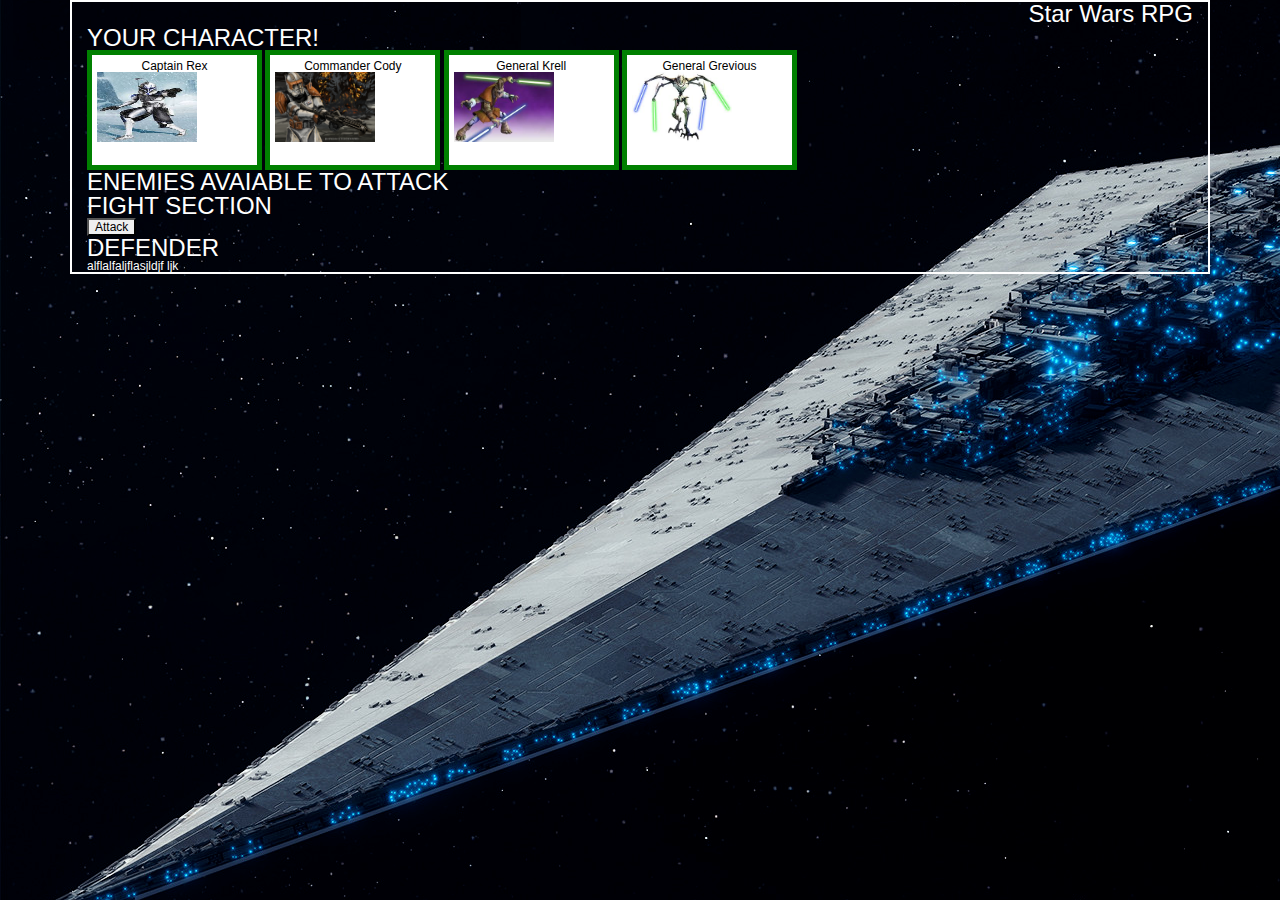
==== index.html @ 9de0faa4 "Inital files. Started with JS code to move the character blocks to character, enemies, and defender " ====
<!DOCTYPE html>
<html lang="en">
<head>
    <meta charset="UTF-8">
    <meta name="viewport" content="width=device-width, initial-scale=1.0">
    <meta http-equiv="X-UA-Compatible" content="ie=edge">
    <title>Star Wars RPG</title>
    <link rel="stylesheet" href="https://stackpath.bootstrapcdn.com/bootstrap/4.3.1/css/bootstrap.min.css" integrity="sha384-ggOyR0iXCbMQv3Xipma34MD+dH/1fQ784/j6cY/iJTQUOhcWr7x9JvoRxT2MZw1T" crossorigin="anonymous">
    <script src="https://code.jquery.com/jquery-3.3.1.slim.min.js" integrity="sha384-q8i/X+965DzO0rT7abK41JStQIAqVgRVzpbzo5smXKp4YfRvH+8abtTE1Pi6jizo" crossorigin="anonymous"></script>
<script src="https://cdnjs.cloudflare.com/ajax/libs/popper.js/1.14.7/umd/popper.min.js" integrity="sha384-UO2eT0CpHqdSJQ6hJty5KVphtPhzWj9WO1clHTMGa3JDZwrnQq4sF86dIHNDz0W1" crossorigin="anonymous"></script>
<script src="https://stackpath.bootstrapcdn.com/bootstrap/4.3.1/js/bootstrap.min.js" integrity="sha384-JjSmVgyd0p3pXB1rRibZUAYoIIy6OrQ6VrjIEaFf/nJGzIxFDsf4x0xIM+B07jRM" crossorigin="anonymous"></script>
    <link rel="stylesheet" href="assets/css/reset.css">
    <link rel="stylesheet" href="assets/css/style.css">

</head>
<body>
    <div class="container">
        <h1 id="title" >Star Wars RPG</h1>
        <div class="row">
            <div class="col-md-12">
                <h4>YOUR CHARACTER!</h4> 
                <div class = "friendly" id="rex">          
                    <div class="name">Captain Rex</div>
                    <img src="assets/images/captain-rex.jpg" alt="character1"><br>
                    <div class="hit-points"></div>
                </div>
                <div class= "friendly" id="cody">
                    <div class="name">Commander Cody</div>
                    <img src="assets/images/commander-cody.jpg" alt="character1">
                    <div class="hit-points"></div>
                </div>
                <div class= "friendly" id="krell">
                        <div class="name">General Krell</div>
                        <img src="assets/images/krell.jpg" alt="character1">
                        <div class="hit-points"></div>
                </div>
                <div class="friendly" id="grevious">
                    <div class="name">General Grevious</div>
                    <img src="assets/images/grevious.jpg" alt="character1">
                    <div class="hit-points"></div>
                </div>

            </div>
        </div>
        <div class="row">
            <div class="col-md-12 enemies">
                <h4>ENEMIES AVAIABLE TO ATTACK</h4>
            </div>
        </div>
        <div class="row">
            <div class="col-md-12 fight-section">
                <h4>FIGHT SECTION</h4>
                <button id="attack"> Attack</button>
            </div>
        </div>
        <div class="row">
            <div class="col-md-12 defender">
                <h4>DEFENDER</h4>
            </div>
        </div>
        <div class="row">
            <div class="col-md-12 attack-status">
                 <p>alflalfaljflasjldjf ljk</p>
            </div>   
        </div>













    </div>

    <script src="assets/javascript/game.js"></script>
    <script src="assets/javascript/jquery.js"></script>

    
</body>
</html>
---- assets/css/style.css ----
body{
    background-image: url("executor.png");
    background: cover;
    background-repeat: no-repeat;
    margin: 0 auto;
    font-family: 'Lucida Sans', 'Lucida Sans Regular', 'Lucida Grande', 'Lucida Sans Unicode', Geneva, Verdana, sans-serif;
    font-size: 12px;
    color: white;
}

.container{
    height: 100%;
    border: 2px white solid; 

}

h1, h4{
    font-size: 1.5rem;
}

h1{
    text-align: right;
}

.friendly{
    display: inline-block;
    background-color: white;
    border: 5px green solid;
    padding: 5px;
    height: 120px;
    width: 175px;
    justify-content: center;
}

.friendly:hover, .hostile:hover{
     
    cursor: crosshair;

}
.hostile{
    display: inline-block;
    border: 5px white solid;
    padding: 5px;
    height: 120px;
    width: 175px;
    justify-content: center;
    background-color: red;

}


.name, .hit-points{
    color: black;
    text-align: center;
}

img{
    margin: 0 auto;
    height: 70px;
    width: 100px;
}
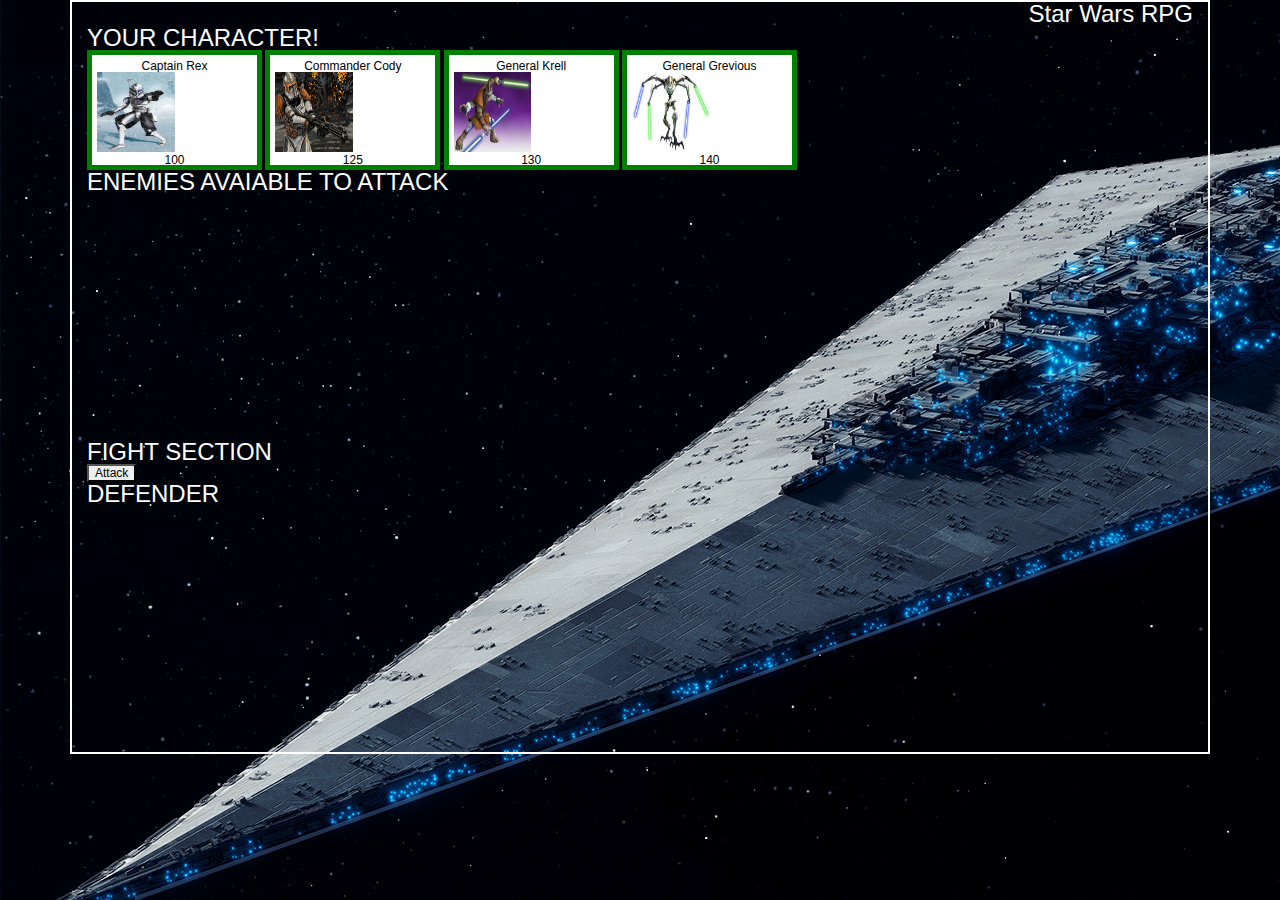
==== commit 16578af0: "finish with the JS file to run the game. need to add increment in attack points for hero after the h" ====
--- a/index.html
+++ b/index.html
@@ -17,7 +17,7 @@
     <div class="container">
         <h1 id="title" >Star Wars RPG</h1>
         <div class="row">
-            <div class="col-md-12">
+            <div class="col-md-12" class="characters">
                 <h4>YOUR CHARACTER!</h4> 
                 <div class = "friendly" id="rex">          
                     <div class="name">Captain Rex</div>
@@ -59,8 +59,8 @@
             </div>
         </div>
         <div class="row">
-            <div class="col-md-12 attack-status">
-                 <p>alflalfaljflasjldjf ljk</p>
+            <div class="col-md-12 game-status">
+                 <p id="attack-status"></p>
             </div>   
         </div>
 
--- a/assets/css/style.css
+++ b/assets/css/style.css
@@ -37,6 +37,11 @@
     cursor: crosshair;
 
 }
+
+.characters, .enemies, .defender{
+    height: 270px;
+}
+
 .hostile{
     display: inline-block;
     border: 5px white solid;
@@ -56,6 +61,6 @@
 
 img{
     margin: 0 auto;
-    height: 70px;
-    width: 100px;
+    height: 80px;
+    width: 50%;
 }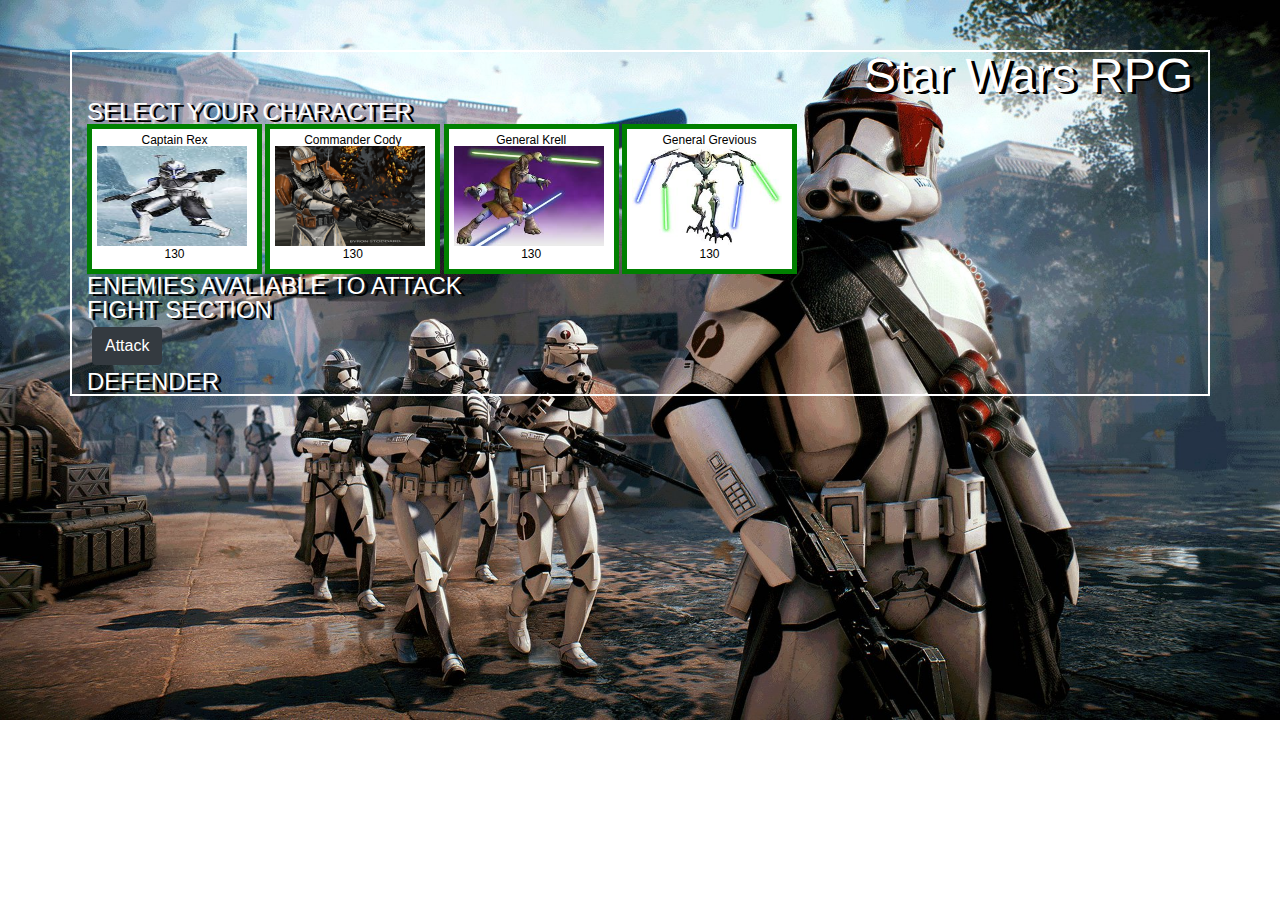
==== commit 6526883d: "added comments to JS file. Updated CSS and JS code to fix bug also" ====
--- a/index.html
+++ b/index.html
@@ -17,24 +17,24 @@
     <div class="container">
         <h1 id="title" >Star Wars RPG</h1>
         <div class="row">
-            <div class="col-md-12" class="characters">
-                <h4>YOUR CHARACTER!</h4> 
-                <div class = "friendly" id="rex">          
+            <div class="col-md-12 characters">
+                <h4>SELECT YOUR CHARACTER</h4> 
+                <div class = "friendly avatar" id="rex">          
                     <div class="name">Captain Rex</div>
                     <img src="assets/images/captain-rex.jpg" alt="character1"><br>
                     <div class="hit-points"></div>
                 </div>
-                <div class= "friendly" id="cody">
+                <div class= "friendly avatar" id="cody">
                     <div class="name">Commander Cody</div>
                     <img src="assets/images/commander-cody.jpg" alt="character1">
                     <div class="hit-points"></div>
                 </div>
-                <div class= "friendly" id="krell">
+                <div class= "friendly avatar" id="krell">
                         <div class="name">General Krell</div>
                         <img src="assets/images/krell.jpg" alt="character1">
                         <div class="hit-points"></div>
                 </div>
-                <div class="friendly" id="grevious">
+                <div class="friendly avatar" id="grevious">
                     <div class="name">General Grevious</div>
                     <img src="assets/images/grevious.jpg" alt="character1">
                     <div class="hit-points"></div>
@@ -44,13 +44,13 @@
         </div>
         <div class="row">
             <div class="col-md-12 enemies">
-                <h4>ENEMIES AVAIABLE TO ATTACK</h4>
+                <h4>ENEMIES AVALIABLE TO ATTACK</h4>
             </div>
         </div>
         <div class="row">
             <div class="col-md-12 fight-section">
                 <h4>FIGHT SECTION</h4>
-                <button id="attack"> Attack</button>
+                <button class="btn btn-dark" id="attack"> Attack</button>
             </div>
         </div>
         <div class="row">
@@ -63,19 +63,6 @@
                  <p id="attack-status"></p>
             </div>   
         </div>
-
-
-
-
-
-
-
-
-
-
-
-
-
     </div>
 
     <script src="assets/javascript/game.js"></script>
--- a/assets/css/style.css
+++ b/assets/css/style.css
@@ -1,66 +1,90 @@
+/* CSS style fo general body  */
 body{
-    background-image: url("executor.png");
-    background: cover;
+    background-image: url("clones.jpg");
+    background-size: cover;
     background-repeat: no-repeat;
     margin: 0 auto;
     font-family: 'Lucida Sans', 'Lucida Sans Regular', 'Lucida Grande', 'Lucida Sans Unicode', Geneva, Verdana, sans-serif;
     font-size: 12px;
     color: white;
+
 }
 
 .container{
-    height: 100%;
+    margin: 50px auto;
     border: 2px white solid; 
 
 }
 
-h1, h4{
+h1{
+    font-size: 3rem;
+    text-align: right;
+}
+
+h4{
     font-size: 1.5rem;
 }
 
-h1{
-    text-align: right;
+h1, h4, p{
+    text-shadow: 4px 2px black;
+}
+
+/* CSS style for character cards. */
+.avatar{
+    display: inline-block;
+    padding: 5px;
+    height: 150px;
+    width: 175px;
+    justify-content: center;
+}
+
+.hostile{
+    display: inline-block;
+    margin-left: 5px;
+    border: 5px white solid;
+    background-color: red;
+    color: white;
 }
 
 .friendly{
     display: inline-block;
     background-color: white;
     border: 5px green solid;
-    padding: 5px;
-    height: 120px;
-    width: 175px;
-    justify-content: center;
+    
+}
+
+img{
+    margin: 0 auto;
+    height: 100px;
+    width: 150px;
 }
 
 .friendly:hover, .hostile:hover{
-     
     cursor: crosshair;
-
 }
 
-.characters, .enemies, .defender{
-    height: 270px;
+.hostile:first-child{
+    margin-left: 0px;
 }
-
-.hostile{
-    display: inline-block;
-    border: 5px white solid;
-    padding: 5px;
-    height: 120px;
-    width: 175px;
-    justify-content: center;
-    background-color: red;
-
-}
-
 
 .name, .hit-points{
     color: black;
     text-align: center;
 }
 
-img{
-    margin: 0 auto;
-    height: 80px;
-    width: 50%;
+#attack-status{
+    font-size: 20px;
+}
+
+/* CSS style for attack and reset button. */
+button{
+    margin: 5px;
+}
+
+/* Media query for game */
+@media screen and (max-width: 480px){
+    h1{
+        text-align: left;
+    }
+
 }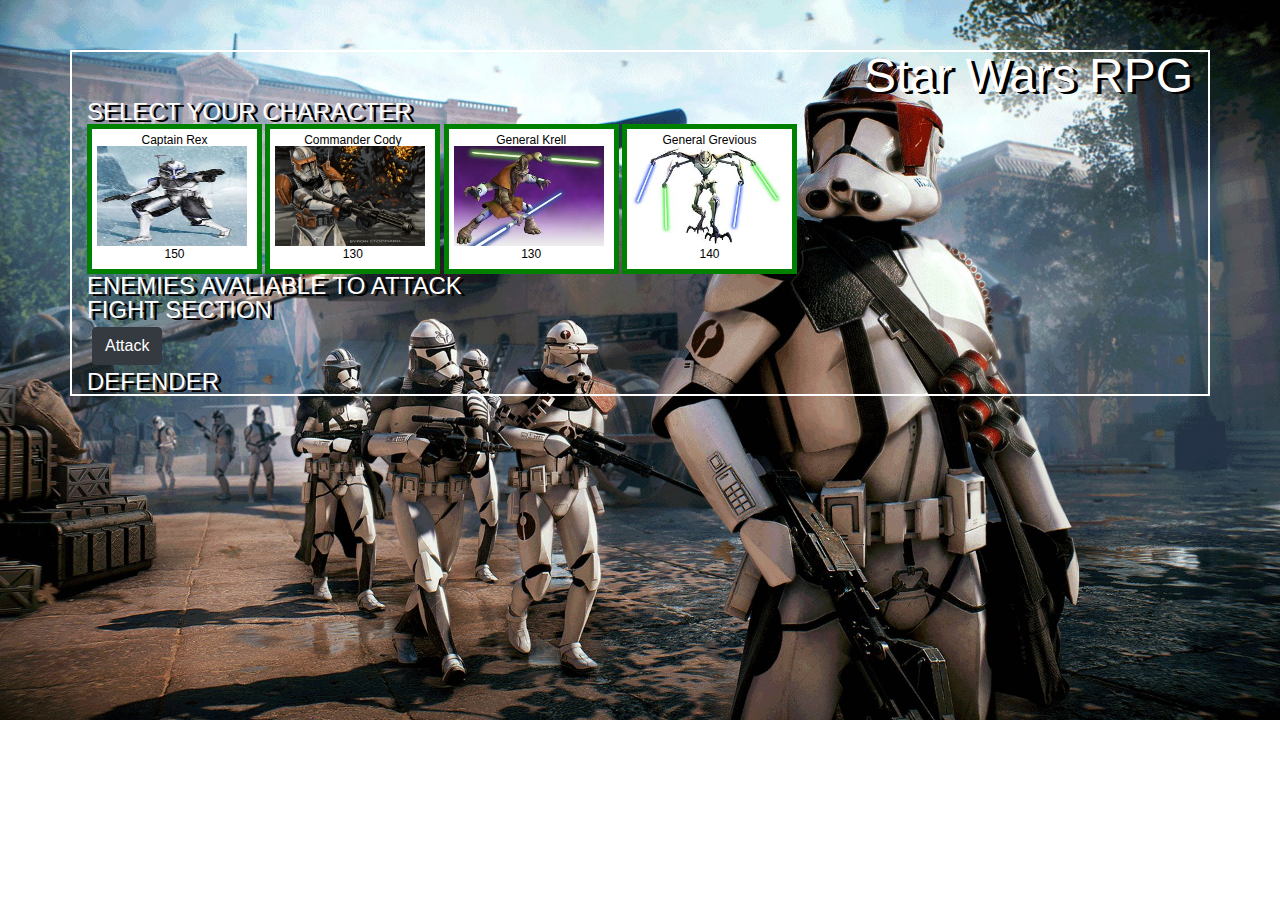
==== commit f15531d0: "fix some bugs" ====
--- a/index.html
+++ b/index.html
@@ -5,10 +5,11 @@
     <meta name="viewport" content="width=device-width, initial-scale=1.0">
     <meta http-equiv="X-UA-Compatible" content="ie=edge">
     <title>Star Wars RPG</title>
+    <script src="https://cdnjs.cloudflare.com/ajax/libs/popper.js/1.14.7/umd/popper.min.js" integrity="sha384-UO2eT0CpHqdSJQ6hJty5KVphtPhzWj9WO1clHTMGa3JDZwrnQq4sF86dIHNDz0W1" crossorigin="anonymous"></script>
+<script src="https://stackpath.bootstrapcdn.com/bootstrap/4.3.1/js/bootstrap.min.js" integrity="sha384-JjSmVgyd0p3pXB1rRibZUAYoIIy6OrQ6VrjIEaFf/nJGzIxFDsf4x0xIM+B07jRM" crossorigin="anonymous"></script>
     <link rel="stylesheet" href="https://stackpath.bootstrapcdn.com/bootstrap/4.3.1/css/bootstrap.min.css" integrity="sha384-ggOyR0iXCbMQv3Xipma34MD+dH/1fQ784/j6cY/iJTQUOhcWr7x9JvoRxT2MZw1T" crossorigin="anonymous">
     <script src="https://code.jquery.com/jquery-3.3.1.slim.min.js" integrity="sha384-q8i/X+965DzO0rT7abK41JStQIAqVgRVzpbzo5smXKp4YfRvH+8abtTE1Pi6jizo" crossorigin="anonymous"></script>
-<script src="https://cdnjs.cloudflare.com/ajax/libs/popper.js/1.14.7/umd/popper.min.js" integrity="sha384-UO2eT0CpHqdSJQ6hJty5KVphtPhzWj9WO1clHTMGa3JDZwrnQq4sF86dIHNDz0W1" crossorigin="anonymous"></script>
-<script src="https://stackpath.bootstrapcdn.com/bootstrap/4.3.1/js/bootstrap.min.js" integrity="sha384-JjSmVgyd0p3pXB1rRibZUAYoIIy6OrQ6VrjIEaFf/nJGzIxFDsf4x0xIM+B07jRM" crossorigin="anonymous"></script>
+
     <link rel="stylesheet" href="assets/css/reset.css">
     <link rel="stylesheet" href="assets/css/style.css">
 
@@ -19,22 +20,22 @@
         <div class="row">
             <div class="col-md-12 characters">
                 <h4>SELECT YOUR CHARACTER</h4> 
-                <div class = "friendly avatar" id="rex">          
+                <div class = "friendly avatar" id="player1">          
                     <div class="name">Captain Rex</div>
                     <img src="assets/images/captain-rex.jpg" alt="character1"><br>
                     <div class="hit-points"></div>
                 </div>
-                <div class= "friendly avatar" id="cody">
+                <div class= "friendly avatar" id="player2">
                     <div class="name">Commander Cody</div>
                     <img src="assets/images/commander-cody.jpg" alt="character1">
                     <div class="hit-points"></div>
                 </div>
-                <div class= "friendly avatar" id="krell">
+                <div class= "friendly avatar" id="player3">
                         <div class="name">General Krell</div>
                         <img src="assets/images/krell.jpg" alt="character1">
                         <div class="hit-points"></div>
                 </div>
-                <div class="friendly avatar" id="grevious">
+                <div class="friendly avatar" id="player4">
                     <div class="name">General Grevious</div>
                     <img src="assets/images/grevious.jpg" alt="character1">
                     <div class="hit-points"></div>
--- a/assets/css/style.css
+++ b/assets/css/style.css
@@ -46,7 +46,7 @@
     color: white;
 }
 
-.friendly{
+.friendly, .hero{
     display: inline-block;
     background-color: white;
     border: 5px green solid;
